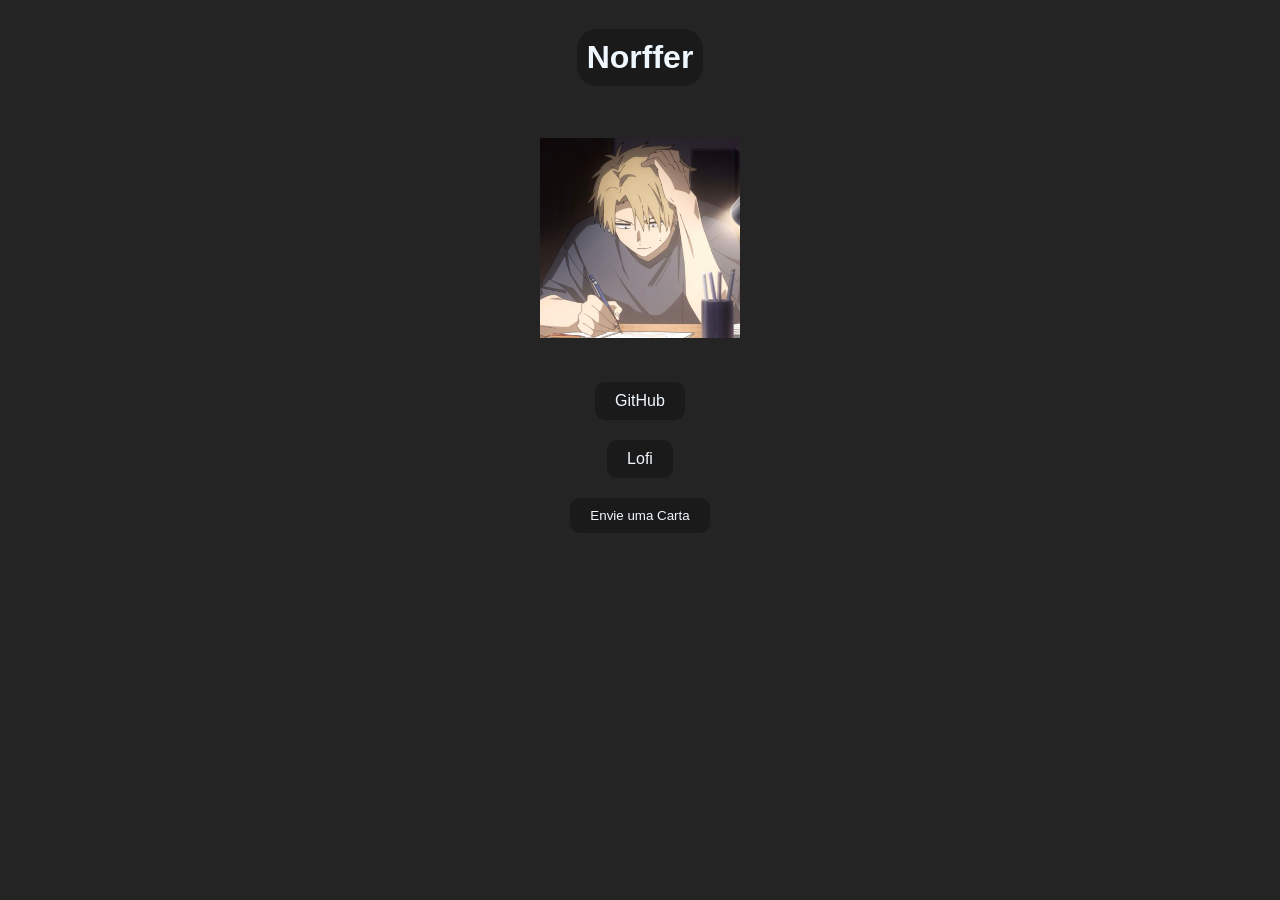
==== index.html @ abdeb4cb "Add files via upload" ====
<!DOCTYPE html>
<html lang="pt-br">
<head>
    <meta charset="UTF-8">
    <meta name="viewport" content="width=device-width, initial-scale=1.0">
    <title>site simples</title>
    <style>

body {
    background-color: rgb(36, 36, 36);
    font-family: 'Franklin Gothic Medium', 'Arial Narrow', Arial, sans-serif;
    text-align: center;}

h1{
    display: inline-block;
    color: aliceblue;
    padding: 10px 10px;
    background-color: rgb(26, 26, 26);}

a{
    display: inline-block;
    margin: 10px;
    text-decoration: none;
    color: aliceblue;
    padding: 10px 20px;
    background-color: rgb(26, 26, 26);
    border-radius: 10px;

} 

a:hover {
    background-color: rgb(50, 50, 50);
    transform: scale(1.3);
    transition: 0.3s ease;
}

img:hover {
    transform: scale(1.05);
    transition: 0.3s ease;
}

p{
    text-align: center;
    font-size: large;
    background-color: rgb(26, 26, 26);
    color: aliceblue;
    border-radius: 10px;
}

div{
    text-align: center;
}

img{
    padding: 30px 30px;
    width: 200px
}

button{
   display: inline-block;
    margin: 10px;
    text-decoration: none;
    color: aliceblue;
    padding: 10px 20px;
    background-color: rgb(26, 26, 26);
    border-radius: 10px;
    border: none;
    font-family: 'Franklin Gothic Medium', 'Arial Narrow', Arial, sans-serif;
}

button:hover{
    transform: scale(1.3);
    transition: 0.3s ease;
}


textarea{
    display:block;
    width: 200px;
    height: 100px;
    margin: 10px auto;
    background-color: rgb(26, 26, 26);
    color: aliceblue;
    text-align: center;
    border: none;
}
    </style>
</head>

<body>
    <h1 style="text-align: center; border-radius: 20px;">Norffer</h1>

    <div>
        <img src="media/tsumugi rintaro.jpg" alt="">
    </div>

   <div><a href="https://github.com/norffer" target="_blank" rel="noopener noreferrer">GitHub</a></div>

    <div><a href="https://www.youtube.com/live/sF80I-TQiW0?si=7ce9I6rppJqomykX" target="_blank" rel="noopener noreferrer">Lofi</a></div>

    <div><button onclick="OpenBox()">Envie uma Carta</button></div>

    <div id="box" style="display: none;"><form action="https://formspree.io/f/mvzbarjq" method="post"><textarea name="mensagem." id="mensagem"></textarea>
        <button onclick="enviar()">envie</button></form>
    </div>

<script>

function OpenBox() {
    document.getElementById("box").style.display="block";
}

</script>

</body>
</html>
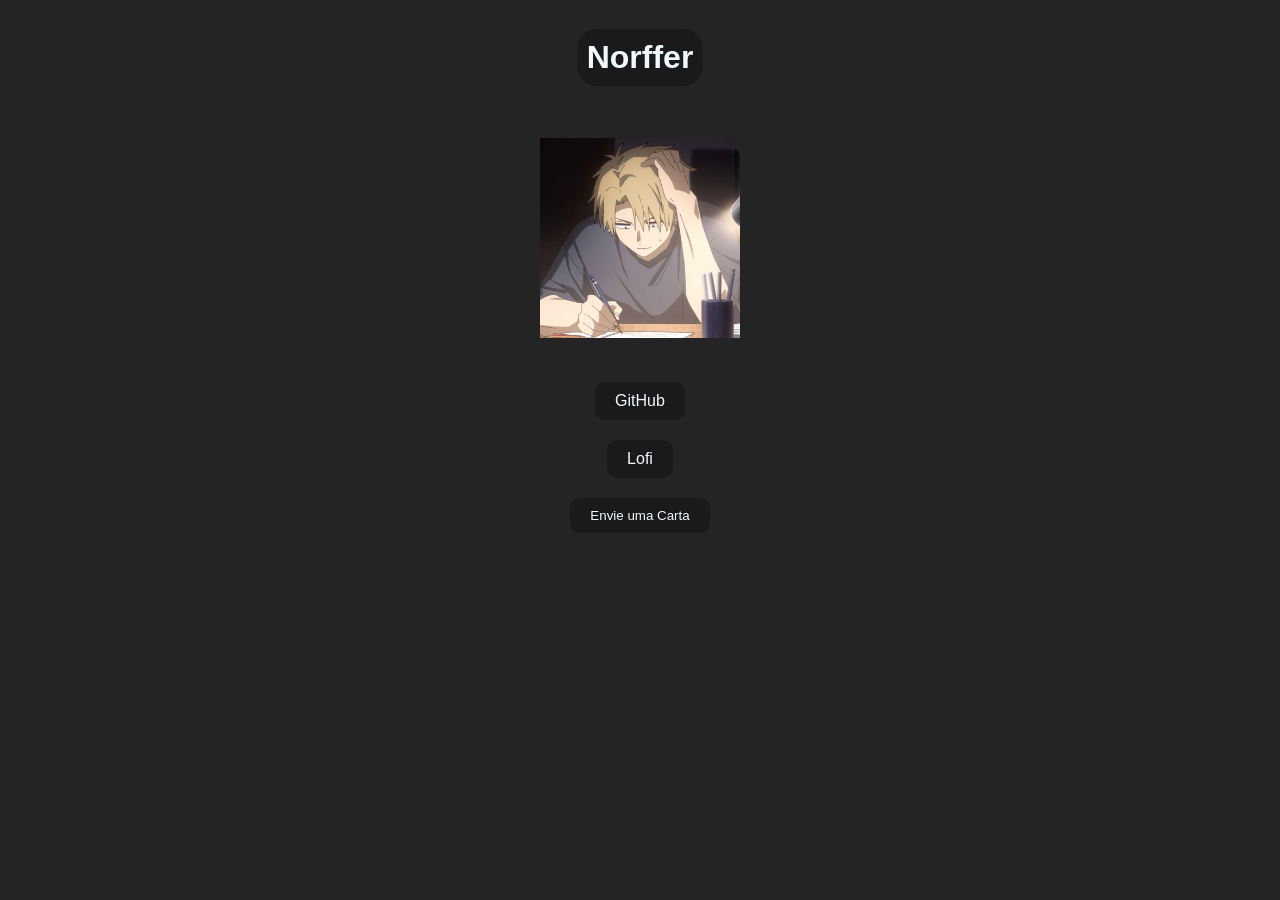
==== commit f9f046a7: "Update index.html" ====
--- a/index.html
+++ b/index.html
@@ -31,11 +31,6 @@
 a:hover {
     background-color: rgb(50, 50, 50);
     transform: scale(1.3);
-    transition: 0.3s ease;
-}
-
-img:hover {
-    transform: scale(1.05);
     transition: 0.3s ease;
 }
 
@@ -113,4 +108,5 @@
 </script>
 
 </body>
-</html>+
+</html>
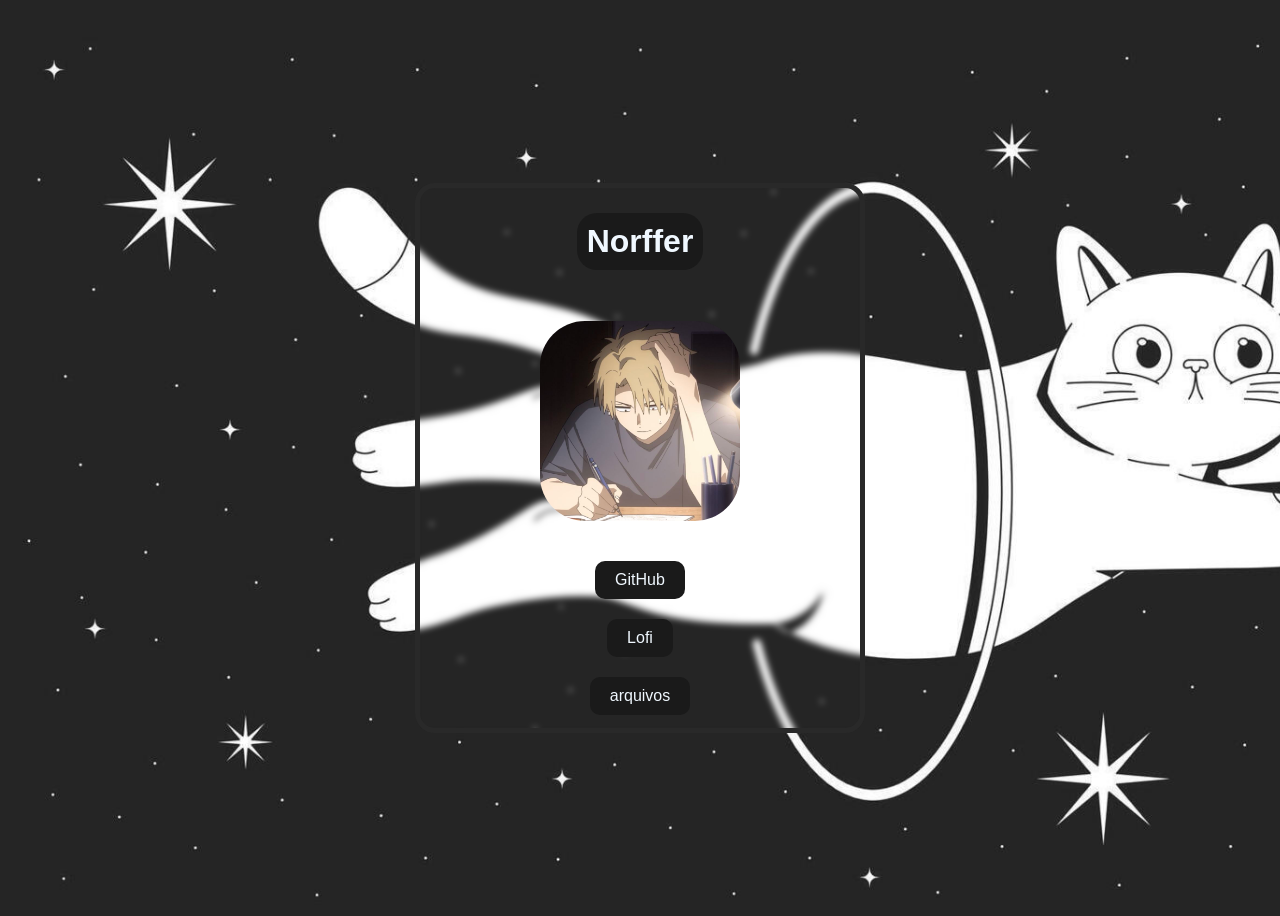
==== commit c9054785: "Add files via upload" ====
--- a/index.html
+++ b/index.html
@@ -1,112 +1,26 @@
 <!DOCTYPE html>
 <html lang="pt-br">
 <head>
+    <link
+    rel="stylesheet"
+    href="https://cdnjs.cloudflare.com/ajax/libs/animate.css/4.1.1/animate.min.css"
+  />
     <meta charset="UTF-8">
     <meta name="viewport" content="width=device-width, initial-scale=1.0">
     <title>site simples</title>
-    <style>
-
-body {
-    background-color: rgb(36, 36, 36);
-    font-family: 'Franklin Gothic Medium', 'Arial Narrow', Arial, sans-serif;
-    text-align: center;}
-
-h1{
-    display: inline-block;
-    color: aliceblue;
-    padding: 10px 10px;
-    background-color: rgb(26, 26, 26);}
-
-a{
-    display: inline-block;
-    margin: 10px;
-    text-decoration: none;
-    color: aliceblue;
-    padding: 10px 20px;
-    background-color: rgb(26, 26, 26);
-    border-radius: 10px;
-
-} 
-
-a:hover {
-    background-color: rgb(50, 50, 50);
-    transform: scale(1.3);
-    transition: 0.3s ease;
-}
-
-p{
-    text-align: center;
-    font-size: large;
-    background-color: rgb(26, 26, 26);
-    color: aliceblue;
-    border-radius: 10px;
-}
-
-div{
-    text-align: center;
-}
-
-img{
-    padding: 30px 30px;
-    width: 200px
-}
-
-button{
-   display: inline-block;
-    margin: 10px;
-    text-decoration: none;
-    color: aliceblue;
-    padding: 10px 20px;
-    background-color: rgb(26, 26, 26);
-    border-radius: 10px;
-    border: none;
-    font-family: 'Franklin Gothic Medium', 'Arial Narrow', Arial, sans-serif;
-}
-
-button:hover{
-    transform: scale(1.3);
-    transition: 0.3s ease;
-}
-
-
-textarea{
-    display:block;
-    width: 200px;
-    height: 100px;
-    margin: 10px auto;
-    background-color: rgb(26, 26, 26);
-    color: aliceblue;
-    text-align: center;
-    border: none;
-}
-    </style>
+    <link rel="stylesheet" href="style.css">
 </head>
 
 <body>
-    <h1 style="text-align: center; border-radius: 20px;">Norffer</h1>
+   <div class = "main"><h1 style="text-align: center; border-radius: 20px;">Norffer</h1>
+   
+   <img src="media/tsumugi rintaro.jpg" alt="">
+   
+   <a href="https://github.com/norffer" target="_blank" rel="noopener noreferrer">GitHub</a>
 
-    <div>
-        <img src="media/tsumugi rintaro.jpg" alt="">
-    </div>
+   <a href="https://www.youtube.com/live/sF80I-TQiW0?si=7ce9I6rppJqomykX" target="_blank" rel="noopener noreferrer">Lofi</a>
 
-   <div><a href="https://github.com/norffer" target="_blank" rel="noopener noreferrer">GitHub</a></div>
-
-    <div><a href="https://www.youtube.com/live/sF80I-TQiW0?si=7ce9I6rppJqomykX" target="_blank" rel="noopener noreferrer">Lofi</a></div>
-
-    <div><button onclick="OpenBox()">Envie uma Carta</button></div>
-
-    <div id="box" style="display: none;"><form action="https://formspree.io/f/mvzbarjq" method="post"><textarea name="mensagem." id="mensagem"></textarea>
-        <button onclick="enviar()">envie</button></form>
-    </div>
-
-<script>
-
-function OpenBox() {
-    document.getElementById("box").style.display="block";
-}
-
-</script>
-
+   <a href="pagina002.html">arquivos</a>
+   </div>
 </body>
-
-</html>
+</html>
--- a/style.css
+++ b/style.css
@@ -0,0 +1,89 @@
+body {
+    background-color: rgb(36, 36, 36);
+    font-family: 'Franklin Gothic Medium', 'Arial Narrow', Arial, sans-serif;
+    text-align: center;
+    display: flex;
+    flex-direction: column;
+    align-items: center;
+    justify-content: center;
+    min-height: 100vh;
+    background-image: url("media/[base64].jpg");
+    background-size: cover;
+
+}
+
+
+h1{
+    display: inline-block;
+    color: aliceblue;
+    padding: 10px 10px;
+    background-color: rgb(26, 26, 26);}
+
+a{
+    display: inline-block;
+    margin: 10px;
+    text-decoration: none;
+    color: aliceblue;
+    padding: 10px 20px;
+    background-color: rgb(26, 26, 26);
+    border-radius: 10px;
+
+} 
+
+a:hover {
+    background-color: rgb(50, 50, 50);
+    transform: scale(1.3);
+    transition: 0.3s ease;
+}
+
+
+p{
+    text-align: center;
+    font-size: large;
+    background-color: rgb(26, 26, 26);
+    color: aliceblue;
+    border-radius: 10px;
+}
+
+div{
+    text-align: center;
+}
+
+img{
+    border-radius: 75px;
+    padding: 30px 30px;
+    width: 200px
+}
+
+button{
+   display: inline-block;
+    margin: 10px;
+    text-decoration: none;
+    color: aliceblue;
+    padding: 10px 20px;
+    background-color: rgb(26, 26, 26);
+    border-radius: 10px;
+    border: none;
+    font-family: 'Franklin Gothic Medium', 'Arial Narrow', Arial, sans-serif;
+}
+
+button:hover{
+    background-color: rgb(50, 50, 50);
+    transform: scale(1.3);
+    transition: 0.3s ease;
+}
+
+.main{
+    background-color: transparent;
+    backdrop-filter: blur(3px);
+    width: 400px;
+    height: 500px;
+    border: 5px solid rgb(41, 41, 41);
+    border-radius: 20px;
+
+    display: flex;
+    flex-direction: column;
+    align-items: center;
+    justify-content: center;
+    padding: 20px;
+}
